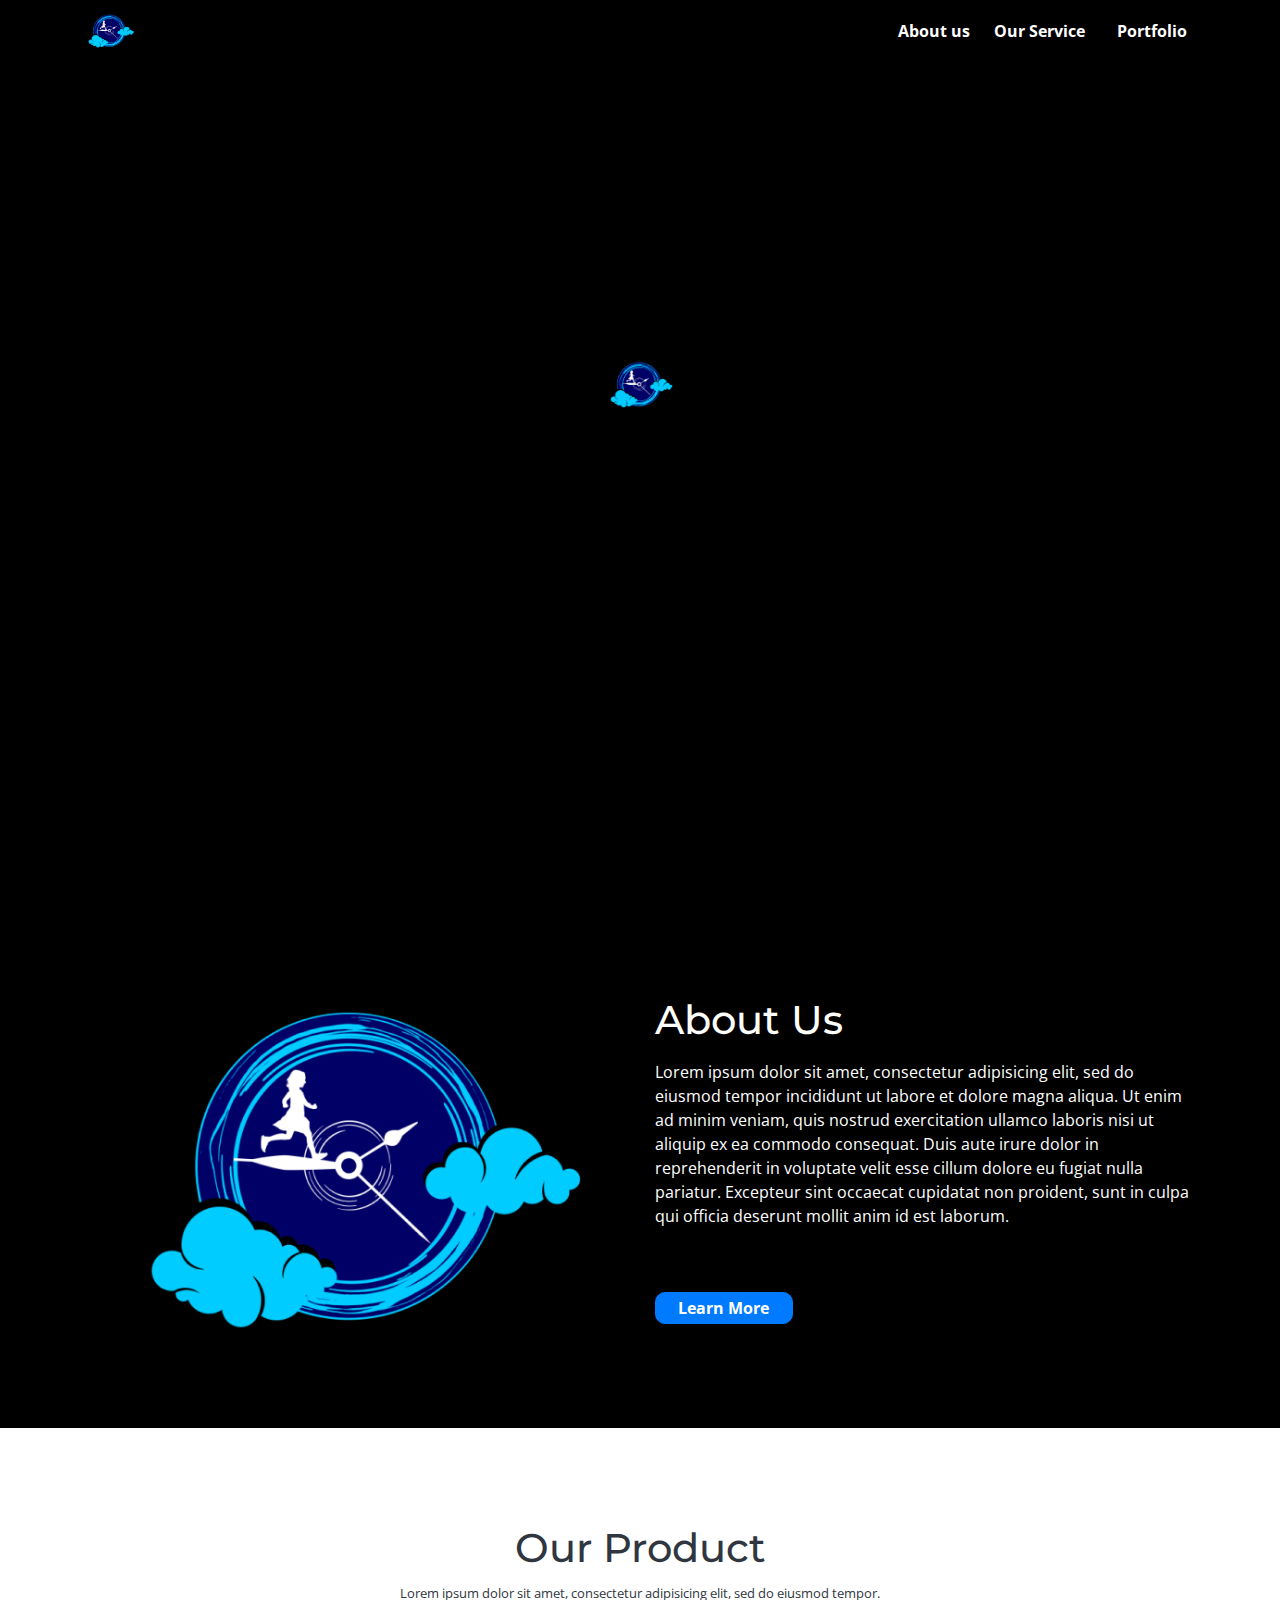
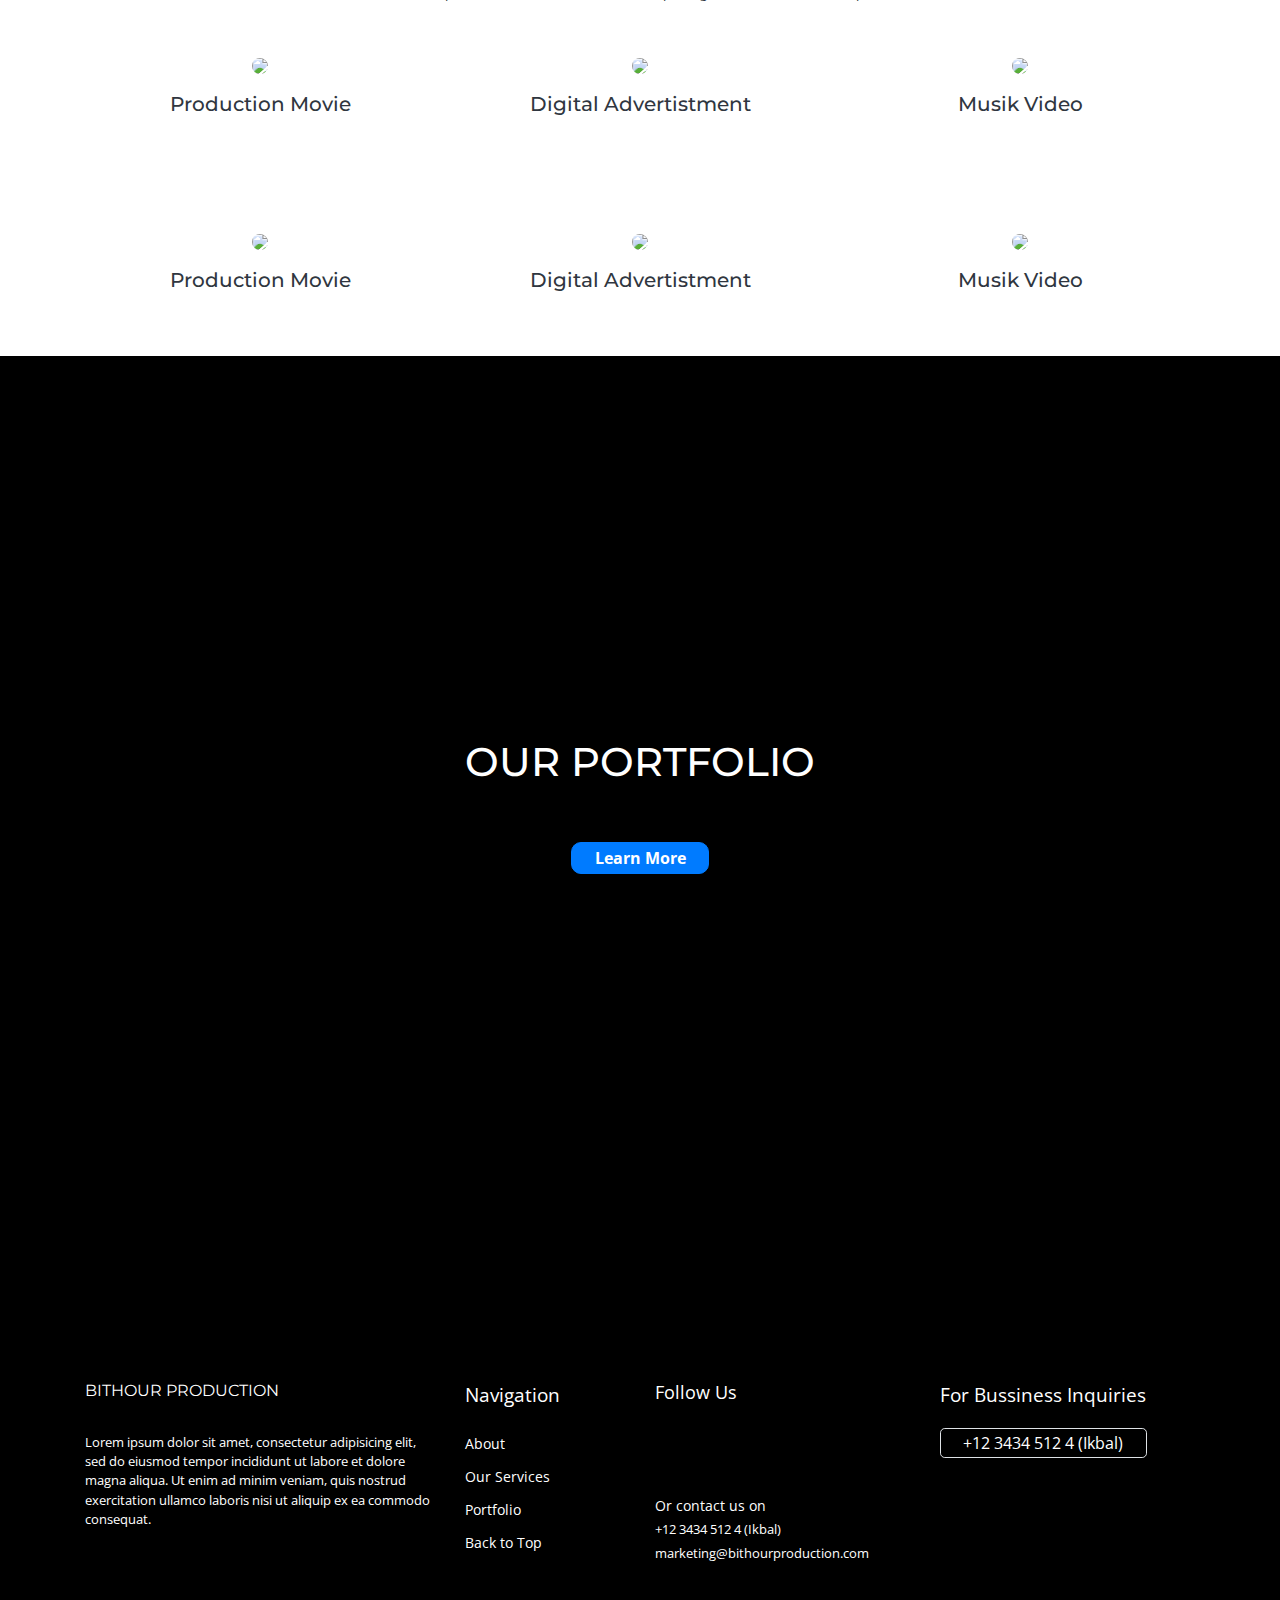
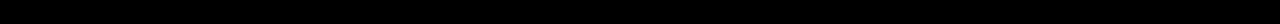
==== Company Profile/index.html @ ed5b0c79 "add Web Company" ====
<!DOCTYPE html>
<html>
  <head>
    <meta charset="utf-8" />
    <meta name="viewport" content="width=device-width, initial-scale=1" />
    <meta name="description" content="Bithour" />
    <meta name="author" content="Bithour" />
    <title>Bithour</title>
    <!-- BOOTSTRAP AND THEIR DEPENDENCIES -->
    <link
      rel="stylesheet"
      href="https://cdn.jsdelivr.net/npm/bootstrap@4.5.0/dist/css/bootstrap.min.css"
    />
    <script src="https://cdn.jsdelivr.net/npm/jquery@3.5.1/dist/jquery.min.js"></script>
    <script src="https://cdn.jsdelivr.net/npm/popper.js@1.16.0/dist/umd/popper.min.js"></script>
    <script src="https://cdn.jsdelivr.net/npm/bootstrap@4.5.0/dist/js/bootstrap.min.js"></script>

    <!-- ICON UTILITIES -->
    <script
      defer
      src="https://use.fontawesome.com/releases/v5.3.1/js/all.js"
    ></script>
    <script src="https://unpkg.com/ionicons@4.5.5/dist/ionicons.js"></script>

    <!-- ANOTHER UTITILITES -->
    <link
      href="https://fonts.googleapis.com/css2?family=Montserrat:wght@900&family=Open+Sans:ital,wght@0,400;0,700;1,300&display=swap"
      rel="stylesheet"
    />
    <script src="https://unpkg.com/imagesloaded@4/imagesloaded.pkgd.min.js"></script>
    <link
      rel="stylesheet"
      type="text/css"
      href="https://cdn.jsdelivr.net/npm/slick-carousel@1.8.1/slick/slick.css"
    />
    <script
      type="text/javascript"
      src="https://cdn.jsdelivr.net/npm/slick-carousel@1.8.1/slick/slick.min.js"
    ></script>

    <!-- CUSTOM UTILITIES -->
    <link rel="stylesheet" type="text/css" href="css/custom.css" />
  </head>
  <body>
    <div
      id="loader"
      class="bg-full-dark"
      style="
        height: 100vh;
        width: 100%;
        position: fixed;
        z-index: 999;
        overflow: hidden;
        padding-top: 40vh;
      "
    >
      <div class="mx-auto text-center animated bounce">
        <img src="img/logo-inverse.png" style="max-height: 48px;" />
      </div>
    </div>
    <div id="app" class="bg-full-dark">
      <section id="header">
        <header class="header-video">
          <div class="overlay"></div>
          <video
            playsinline="playsinline"
            autoplay="autoplay"
            muted="muted"
            loop="loop"
          >
            <source src="" type="video/mp4" />
            <source
              src="https://storage.googleapis.com/coverr-main/mp4/Mt_Baker.mp4"
              type="video/mp4"
            />
          </video>
          <div class="container h-100">
            <div class="d-flex h-100 text-center align-items-center">
              <div class="w-100 text-white">
                <h1 class="is-montserrat-font">INTRODUCING</h1>
                <p class="font-18 text-bold mb-0">BITHOUR PRODUCTION</p>
                <button
                  class="btn btn-primary rounded text-bold mt-5 custom-pad-btn"
                >
                  Learn More
                </button>
              </div>
            </div>
          </div>
        </header>

        <nav class="navbar navbar-expand-lg fixed-top bg-full-dark">
          <div class="container">
            <a class="navbar-brand" href="#">
              <img src="./img/logo-inverse.png" alt="" width="50" />
            </a>

            <button
              class="navbar-toggler text-white"
              type="button"
              data-toggle="collapse"
              data-target="#navbarSupportedContent"
              aria-controls="navbarSupportedContent"
              aria-expanded="false"
              aria-label="Toggle navigation"
            >
              <ion-icon class="text-white" name="menu"></ion-icon>
            </button>

            <div
              class="collapse navbar-collapse justify-content-between"
              id="navbarSupportedContent"
            >
              <ul class="nav navbar-nav ml-auto">
                <li class="nav-item">
                  <a class="nav-link text-bold text-white pl-sm-3" href="#">
                    About us
                  </a>
                </li>
                <li class="nav-item">
                  <a class="nav-link text-bold text-white pl-sm-3" href="#">
                    Our Service
                  </a>
                </li>
                <li class="nav-item">
                  <a class="nav-link text-bold text-white ml-sm-3" href="#">
                    Portfolio
                  </a>
                </li>
              </ul>
            </div>
          </div>
        </nav>
      </section>

      <section id="about" class="py-5 bg-full-dark">
        <div class="container">
          <div class="row py-5">
            <div class="col-12 col-lg-6 text-center px-5">
              <h1 class="is-montserrat-font d-sm-block d-lg-none">
                About Us
              </h1>
              <img src="./img/big-logo.png" class="img-fluid" />
            </div>
            <div class="col-12 col-lg-6">
              <h1 class="is-montserrat-font d-none d-lg-block">
                About Us
              </h1>
              <p class="mt-3">
                Lorem ipsum dolor sit amet, consectetur adipisicing elit, sed do
                eiusmod tempor incididunt ut labore et dolore magna aliqua. Ut
                enim ad minim veniam, quis nostrud exercitation ullamco laboris
                nisi ut aliquip ex ea commodo consequat. Duis aute irure dolor
                in reprehenderit in voluptate velit esse cillum dolore eu fugiat
                nulla pariatur. Excepteur sint occaecat cupidatat non proident,
                sunt in culpa qui officia deserunt mollit anim id est laborum.
              </p>
              <button
                class="btn btn-primary rounded text-bold mt-5 custom-pad-btn"
              >
                Learn More
              </button>
            </div>
          </div>
        </div>
      </section>

      <section id="our-product" class="pt-5 bg-white ++">
        <div class="container">
          <div class="row pt-5">
            <div class="col-12 text-center">
              <h1 class="is-montserrat-font text-dark">
                Our Product
              </h1>
              <small class="text-dark">
                Lorem ipsum dolor sit amet, consectetur adipisicing elit, sed do
                eiusmod tempor.
              </small>
            </div>
            <div class="col-6 col-sm-6 col-md-4 my-5 text-center">
              <img
                src="https://mdbootstrap.com/img/Photos/Horizontal/Nature/4-col/img%20(35).jpg"
                class="img-fluid rounded"
              />
              <h5 class="is-montserrat-font my-3 text-dark">
                Production Movie
              </h5>
            </div>

            <div class="col-6 col-sm-6 col-md-4 my-5 text-center">
              <img
                src="https://mdbootstrap.com/img/Photos/Horizontal/Nature/4-col/img%20(36).jpg"
                class="img-fluid rounded"
              />
              <h5 class="is-montserrat-font my-3 text-dark">
                Digital Advertistment
              </h5>
            </div>

            <div class="col-6 col-sm-6 col-md-4 my-5 text-center">
              <img
                src="https://mdbootstrap.com/img/Photos/Horizontal/Nature/4-col/img%20(37).jpg"
                class="img-fluid rounded"
              />
              <h5 class="is-montserrat-font my-3 text-dark">Musik Video</h5>
            </div>

            <div class="col-6 col-sm-6 col-md-4 my-5 text-center">
              <img
                src="https://mdbootstrap.com/img/Photos/Horizontal/Nature/4-col/img%20(38).jpg"
                class="img-fluid rounded"
              />
              <h5 class="is-montserrat-font my-3 text-dark">
                Production Movie
              </h5>
            </div>

            <div class="col-6 col-sm-6 col-md-4 my-5 text-center">
              <img
                src="https://mdbootstrap.com/img/Photos/Horizontal/Nature/4-col/img%20(39).jpg"
                class="img-fluid rounded"
              />
              <h5 class="is-montserrat-font my-3 text-dark">
                Digital Advertistment
              </h5>
            </div>

            <div class="col-6 col-sm-6 col-md-4 my-5 text-center">
              <img
                src="https://mdbootstrap.com/img/Photos/Horizontal/Nature/4-col/img%20(40).jpg"
                class="img-fluid rounded"
              />
              <h5 class="is-montserrat-font my-3 text-dark">Musik Video</h5>
            </div>
          </div>
        </div>
      </section>

      <section id="our-portfolio" class="bg-dark">
        <header class="header-video">
          <div class="overlay"></div>
          <video
            playsinline="playsinline"
            autoplay="autoplay"
            muted="muted"
            loop="loop"
          >
            <source src="" type="video/mp4" />
            <!-- <source src="https://storage.googleapis.com/coverr-main/mp4/Mt_Baker.mp4" type="video/mp4" /> -->
          </video>
          <div class="container h-100">
            <div class="d-flex h-100 text-center align-items-center">
              <div class="w-100 text-white">
                <h1 class="is-montserrat-font">OUR PORTFOLIO</h1>
                <button
                  class="btn btn-primary rounded text-bold mt-5 custom-pad-btn"
                >
                  Learn More
                </button>
              </div>
            </div>
          </div>
        </header>
      </section>

      <section id="our-product" class="pt-5 bg-full-dark">
        <div class="container">
          <div class="row p-t-60 p-b-30">
            <div class="col-md-4 m-t-15" style="">
              <div class="d-block d-xl-none d-md-none m-t-30"></div>
              <p class="is-montserrat-font">BITHOUR PRODUCTION</p>
              <p class="font-08 m-t-30">
                Lorem ipsum dolor sit amet, consectetur adipisicing elit, sed do
                eiusmod tempor incididunt ut labore et dolore magna aliqua. Ut
                enim ad minim veniam, quis nostrud exercitation ullamco laboris
                nisi ut aliquip ex ea commodo consequat.
              </p>
            </div>

            <div class="col-md-2 m-t-15" style="line-height: 2em;">
              <p class="is-aller-semibold font-12">Navigation</p>
              <a href="#" class="m-b-15 font-09 text-white">About </a><br />
              <a href="#" class="m-b-15 font-09 text-white">Our Services </a
              ><br />
              <a href="#" class="m-b-15 font-09 text-white">Portfolio</a><br />
              <a href="#top" class="m-b-15 font-09 text-white">Back to Top</a
              ><br />
            </div>

            <div class="col-md-3 m-t-15 text-white">
              <p class="font-11">Follow Us</p>
              <a class="text-white font-18" target="_blank" href="#"
                ><ion-icon name="logo-instagram"></ion-icon
              ></a>
              <a class="text-white font-18" target="_blank" href="#"
                ><ion-icon class="ml-2" name="logo-facebook"></ion-icon
              ></a>
              <a class="text-white font-18" target="_blank" href="#"
                ><ion-icon class="ml-2" name="logo-twitter"></ion-icon
              ></a>
              <a class="text-white font-18" target="_blank" href="#"
                ><ion-icon class="ml-2" name="logo-youtube"></ion-icon
              ></a>
              <p class="font-09 m-t-30 m-b--0">Or contact us on</p>
              <a target="_blank" href="tel:+123" class="text-white font-08"
                >+12 3434 512 4 (Ikbal)</a
              ><br />
              <a target="_blank" href="tel:+123" class="text-white font-08"
                >marketing@bithourproduction.com</a
              >
            </div>

            <div class="col-md-3 m-t-15" style="line-height: 2em;">
              <p class="is-aller-semibold font-12">For Bussiness Inquiries</p>
              <a
                class="border text-white btn-xs custom-pad-btn is-rounded"
                href="tel:+123"
                >+12 3434 512 4 (Ikbal)</a
              >
            </div>
          </div>
        </div>
      </section>
    </div>
    <script type="text/javascript">
      $(document).ready(function () {
        $("#app")
          .imagesLoaded()
          .always(function (instance) {})
          .done(function (instance) {
            $("#loader").remove();
          })
          .fail(function () {
            $("#loader").remove();
          })
          .progress(function (instance, image) {
            var result = image.isLoaded ? "loaded" : "broken";
            console.log("image is " + result + " for " + image.img.src);
          });
      });
    </script>
  </body>
</html>
---- Company Profile/css/custom.css ----
body {
  overflow-x: hidden !important;
}

*,
html {
  font-family: "Open Sans", sans-serif;
  color: white;
  scroll-behavior: smooth;
}

.rounded {
  border-radius: 10px !important;
}
.bg-full-dark {
  background: rgb(0, 0, 0);
}

.is-montserrat-font {
  font-family: "Montserrat", sans-serif;
}

.btn-group-xs > .btn,
.btn-xs {
  padding: 0.35rem 0.5rem;
  font-size: 0.975rem;
  line-height: 0.6;
  border-radius: 0.3rem;
}

.custom-pad-btn {
  padding: 0.175rem 1.4rem !important;
}

.is-colored {
  color: #00aeef !important;
}

.is-grey {
  color: #8395a7 !important;
}

.is-bordered-color {
  border-color: #00aeef !important;
}

.is-bordered-grey {
  border-color: #c8c6c6 !important;
}

.is-bordered-radius {
  border-radius: 0.5rem !important;
}

.is-bordered-top {
  border-top: 1px solid;
}

.is-bordered {
  border: 1px solid;
}

.is-bordered-bottom {
  border-bottom: 2px solid;
}

.removal-shadow {
  box-shadow: none !important;
}

.removal-overflow {
  overflow: hidden !important;
}

.is-shadowed {
  -webkit-box-shadow: 0px 3px 5px 1px rgba(146, 146, 146, 0.35);
  box-shadow: 0px 3px 5px 1px rgba(146, 146, 146, 0.35);
}

.is-shadowed-blur {
  -webkit-box-shadow: -1px 4px 18px 6px rgba(146, 146, 146, 0.09);
  box-shadow: -1px 4px 18px 6px rgba(146, 146, 146, 0.09);
}

.is-transparent {
  background: transparent !important;
}

@media only screen and (min-width: 768px) {
  .banner-section-container {
    margin-left: 100px;
  }
}

.tests {
  background: red;
  height: 10px;
}

:root {
  --m-0: 0px !important;
  --m-5: 5px !important;
  --m-10: 10px !important;
  --m-15: 15px !important;
  --m-20: 20px !important;
  --m-25: 25px !important;
  --m-30: 30px !important;

  --m--0: -0px !important;
  --m--5: -5px !important;
  --m--10: -10px !important;
  --m--15: -15px !important;
  --m--20: -20px !important;
  --m--25: -25px !important;
  --m--30: -30px !important;
}

.is-outlined-text {
  outline: 2px solid #fff;
}

.is-outlined-white {
  outline-color: #fff;
}

.is-outlined-folor {
  outline-color: #fff;
}

.caption {
  font-family: "aller-medium";
  line-height: 130%;
}

.caption > small {
  line-height: 10%;
}

.is-forced-center {
  margin: auto !important;
}

:root {
  --m-0: 0px !important;
  --m-5: 5px !important;
  --m-10: 10px !important;
  --m-15: 15px !important;
  --m-20: 20px !important;
  --m-25: 25px !important;
  --m-30: 30px !important;

  --m--0: -0px !important;
  --m--5: -5px !important;
  --m--10: -10px !important;
  --m--15: -15px !important;
  --m--20: -20px !important;
  --m--25: -25px !important;
  --m--30: -30px !important;
}

.no-pad {
  padding: var(--m--0);
}

.no-margin {
  margin: var(--m--0);
}

.font-04 {
  font-size: 0.4em;
}
.font-05 {
  font-size: 0.5em;
}
.font-06 {
  font-size: 0.6em;
}
.font-07 {
  font-size: 0.7em;
}
.font-08 {
  font-size: 0.8em;
}
.font-09 {
  font-size: 0.9em;
}
.font-10 {
  font-size: 1em;
}
.font-11 {
  font-size: 1.1em;
}
.font-12 {
  font-size: 1.2em;
}
.font-13 {
  font-size: 1.3em;
}
.font-14 {
  font-size: 1.4em;
}
.font-15 {
  font-size: 1.5em;
}
.font-16 {
  font-size: 1.6em;
}
.font-17 {
  font-size: 1.7em;
}
.font-18 {
  font-size: 1.8em;
}
.font-19 {
  font-size: 1.9em;
}
.font-20 {
  font-size: 2em;
}

.text-normal {
  font-weight: 400;
}
.text-bold {
  font-weight: bold;
}
.text-white {
  color: white;
}
.text-colored {
  color: #0a3b5b !important;
}

.text-dark {
  color: #2f3640 !important;
}

.text-black {
  color: #000000 !important;
}

/*MARGIN TOP*/

.m-t--60 {
  margin-top: -60px !important;
}

.m-t-60 {
  margin-top: 60px !important;
}

.m-t--0 {
  margin-top: var(--m--0);
}

.m-t--5 {
  margin-top: var(--m--5);
}

.m-t--10 {
  margin-top: var(--m--10);
}

.m-t--15 {
  margin-top: var(--m--15);
}

.m-t--20 {
  margin-top: var(--m--20);
}

.m-t--25 {
  margin-top: var(--m--25);
}

.m-t--30 {
  margin-top: var(--m--30);
}

.m-t-0 {
  margin-top: var(--m-0);
}

.m-t-5 {
  margin-top: var(--m-5);
}

.m-t-10 {
  margin-top: var(--m-10);
}

.m-t-15 {
  margin-top: var(--m-15);
}

.m-t-20 {
  margin-top: var(--m-20);
}

.m-t-25 {
  margin-top: var(--m-25);
}

.m-t-30 {
  margin-top: var(--m-30);
}

/*MARGIN BOTTOM*/

.m-b--60 {
  margin-bottom: -60px !important;
}

.m-b-60 {
  margin-bottom: 60px !important;
}

.m-b--0 {
  margin-bottom: var(--m--0);
}

.m-b--5 {
  margin-bottom: var(--m--5);
}

.m-b--10 {
  margin-bottom: var(--m--10);
}

.m-b--15 {
  margin-bottom: var(--m--15);
}

.m-b--20 {
  margin-bottom: var(--m--20);
}

.m-b--25 {
  margin-bottom: var(--m--25);
}

.m-b--30 {
  margin-bottom: var(--m--30);
}

.m-b-0 {
  margin-bottom: var(--m-0);
}

.m-b-5 {
  margin-bottom: var(--m-5);
}

.m-b-10 {
  margin-bottom: var(--m-10);
}

.m-b-15 {
  margin-bottom: var(--m-15);
}

.m-b-20 {
  margin-bottom: var(--m-20);
}

.m-b-25 {
  margin-bottom: var(--m-25);
}

.m-b-30 {
  margin-bottom: var(--m-30);
}

/*PADDING*/

.pad--0 {
  padding: var(--m--0);
}

.pad--5 {
  padding: var(--m--5);
}

.pad--10 {
  padding: var(--m--10);
}

.pad--15 {
  padding: var(--m--15);
}

.pad--20 {
  padding: var(--m--20);
}

.pad--25 {
  padding: var(--m--25);
}

.pad--30 {
  padding: var(--m--30);
}

.pad-0 {
  padding: var(--m-0);
}

.pad-5 {
  padding: var(--m-5);
}

.pad-10 {
  padding: var(--m-10);
}

.pad-15 {
  padding: var(--m-15);
}

.pad-20 {
  padding: var(--m-20);
}

.pad-25 {
  padding: var(--m-25);
}

.pad-30 {
  padding: var(--m-30);
}

.p-t--60 {
  padding-top: -60px !important;
}

.p-t-60 {
  padding-top: 60px !important;
}

.p-t--0 {
  padding-top: var(--m--0);
}

.p-t--5 {
  padding-top: var(--m--5);
}

.p-t--10 {
  padding-top: var(--m--10);
}

.p-t--15 {
  padding-top: var(--m--15);
}

.p-t--20 {
  padding-top: var(--m--20);
}

.p-t--25 {
  padding-top: var(--m--25);
}

.p-t--30 {
  padding-top: var(--m--30);
}

.p-t-0 {
  padding-top: var(--m-0);
}

.p-t-5 {
  padding-top: var(--m-5);
}

.p-t-10 {
  padding-top: var(--m-10);
}

.p-t-15 {
  padding-top: var(--m-15);
}

.p-t-20 {
  padding-top: var(--m-20);
}

.p-t-25 {
  padding-top: var(--m-25);
}

.p-t-30 {
  padding-top: var(--m-30);
}

/*padding BOTTOM*/

.p-b--60 {
  padding-bottom: -60px !important;
}

.p-t-60 {
  padding-bottom: 60px !important;
}

.p-b--0 {
  padding-bottom: var(--m--0);
}

.p-b--5 {
  padding-bottom: var(--m--5);
}

.p-b--10 {
  padding-bottom: var(--m--10);
}

.p-b--15 {
  padding-bottom: var(--m--15);
}

.p-b--20 {
  padding-bottom: var(--m--20);
}

.p-b--25 {
  padding-bottom: var(--m--25);
}

.p-b--30 {
  padding-bottom: var(--m--30);
}

.p-b-0 {
  padding-bottom: var(--m-0);
}

.p-b-5 {
  padding-bottom: var(--m-5);
}

.p-b-10 {
  padding-bottom: var(--m-10);
}

.p-b-15 {
  padding-bottom: var(--m-15);
}

.p-b-20 {
  padding-bottom: var(--m-20);
}

.p-b-25 {
  padding-bottom: var(--m-25);
}

.p-b-30 {
  padding-bottom: var(--m-30);
}

.pad-content-30 {
  padding: 0px var(--m-30);
}

.vertical-dots {
  right: 10px;
  list-style: none;
  display: block;
  position: absolute;
  top: 40%;
  margin-top: -10px;
  text-align: right;
}
.vertical-dots li {
  position: relative;
  width: 20px;
  height: 20px;
  cursor: pointer;
}
.vertical-dots li button {
  font-size: 0;
  line-height: 0;
  display: block;
  width: 20px;
  height: 20px;
  padding: 5px;
  margin-top: 10px;
  cursor: pointer;
  color: transparent;
  border: 0;
  outline: none;
  background: transparent;
}
.vertical-dots li button:hover,
.vertical-dots li button:focus {
  outline: none;
}
.vertical-dots li button:hover:before,
.vertical-dots li button:focus:before {
  opacity: 1;
}
.vertical-dots li button:before {
  font-family: "slick";
  font-size: 10px;
  line-height: 20px;

  position: absolute;
  top: 0;
  left: 0;

  width: 20px;
  height: 20px;

  content: "•";
  text-align: center;
  margin-bottom: 4px;

  opacity: 0.25;
  color: white;

  -webkit-font-smoothing: antialiased;
  -moz-osx-font-smoothing: grayscale;

  border: 1px solid #fff;
  color: #fff;
  border-radius: 10px;
}
.vertical-dots li.slick-active button:before {
  opacity: 0.75;
  color: white;
}

.animated {
  -webkit-animation-duration: 0.5s;
  animation-duration: 0.5s;
  -webkit-animation-fill-mode: both;
  animation-fill-mode: both;
  -webkit-animation-timing-function: linear;
  animation-timing-function: linear;
  animation-iteration-count: infinite;
  -webkit-animation-iteration-count: infinite;
}
@-webkit-keyframes bounce {
  0%,
  100% {
    -webkit-transform: translateY(0);
  }
  50% {
    -webkit-transform: translateY(-5px);
  }
}
@keyframes bounce {
  0%,
  100% {
    transform: translateY(0);
  }
  50% {
    transform: translateY(-5px);
  }
}
.bounce {
  -webkit-animation-name: bounce;
  animation-name: bounce;
}

.header-video {
  position: relative;
  background-color: black;
  height: 100vh;
  min-height: 25rem;
  width: 100%;
  overflow: hidden;
}

.header-video video {
  position: absolute;
  top: 50%;
  left: 50%;
  min-width: 100%;
  min-height: 80%;
  width: auto;
  height: auto;
  z-index: 0;
  -ms-transform: translateX(-50%) translateY(-50%);
  -moz-transform: translateX(-50%) translateY(-50%);
  -webkit-transform: translateX(-50%) translateY(-50%);
  transform: translateX(-50%) translateY(-50%);
}

.header-video .container {
  position: relative;
  z-index: 2;
}

.header-video .overlay {
  position: absolute;
  top: 0;
  left: 0;
  height: 100%;
  width: 100%;
  background-color: black;
  opacity: 0.5;
  z-index: 1;
}

@media (pointer: coarse) and (hover: none) {
  .header-video {
    background: url("https://source.unsplash.com/XT5OInaElMw/1600x900") black
      no-repeat center center scroll;
  }
  .header-video video {
    display: none;
  }
}
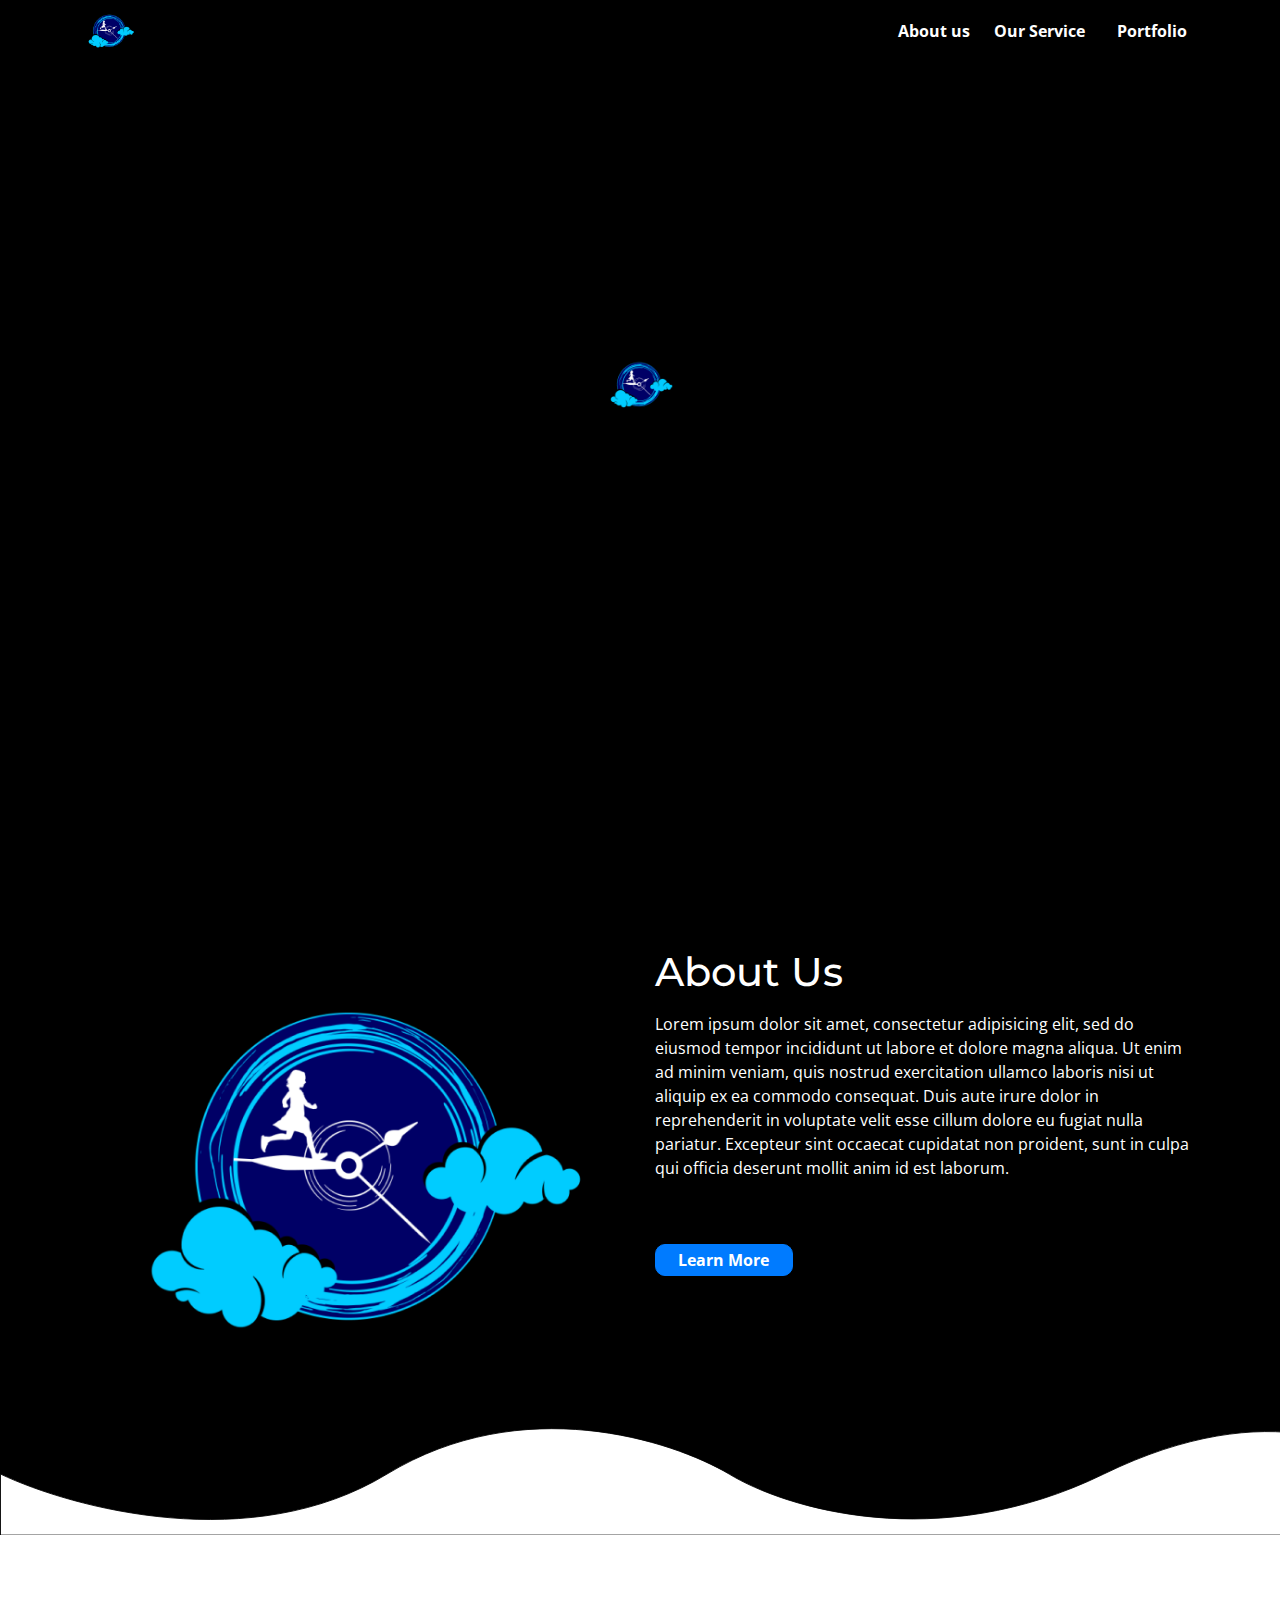
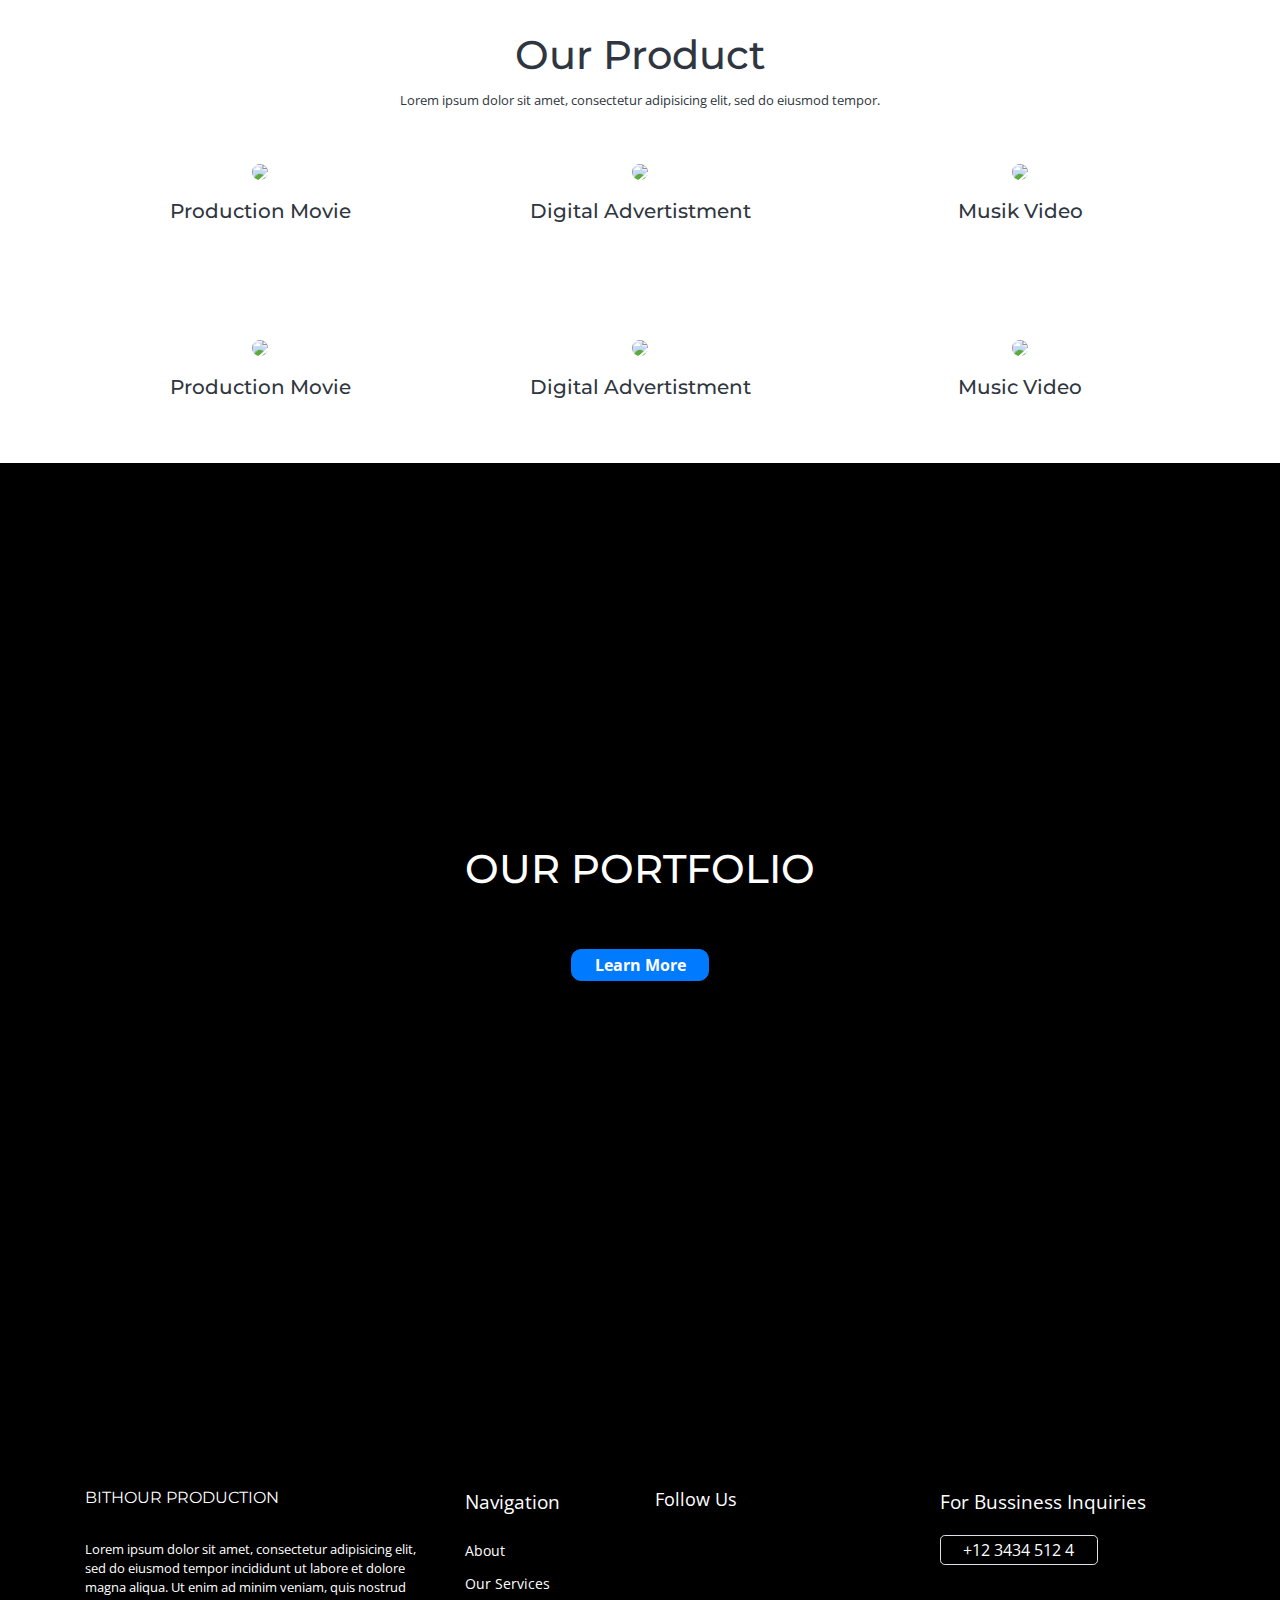
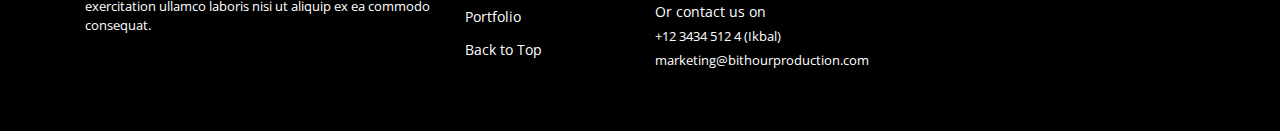
==== commit 5e8230e3: "Change design web" ====
--- a/Company Profile/index.html
+++ b/Company Profile/index.html
@@ -37,6 +37,8 @@
       type="text/javascript"
       src="https://cdn.jsdelivr.net/npm/slick-carousel@1.8.1/slick/slick.min.js"
     ></script>
+
+    <link rel="stylesheet" href="https://unpkg.com/aos@next/dist/aos.css" />
 
     <!-- CUSTOM UTILITIES -->
     <link rel="stylesheet" type="text/css" href="css/custom.css" />
@@ -133,10 +135,10 @@
         </nav>
       </section>
 
-      <section id="about" class="py-5 bg-full-dark">
+      <section id="about" class="bg-full-dark">
         <div class="container">
           <div class="row py-5">
-            <div class="col-12 col-lg-6 text-center px-5">
+            <div class="col-12 col-lg-6 text-center px-5 my-5">
               <h1 class="is-montserrat-font d-sm-block d-lg-none">
                 About Us
               </h1>
@@ -163,6 +165,21 @@
             </div>
           </div>
         </div>
+
+        <svg
+          class="pic-1"
+          width="1500"
+          height="125"
+          viewBox="0 0 1500 125"
+          fill="none"
+          xmlns="http://www.w3.org/2000/svg"
+        >
+          <path
+            d="M453.5 54C295.1 150.4 85.5 94.1667 0.5 54V125.5H1649.5V65C1612 21.6667 1488.3 -41.2 1293.5 54C1098.7 149.2 919.667 93.6667 854.5 54C786.833 13.8333 611.9 -42.4 453.5 54Z"
+            fill="white"
+            stroke="black"
+          />
+        </svg>
       </section>
 
       <section id="our-product" class="pt-5 bg-white ++">
@@ -230,10 +247,25 @@
                 src="https://mdbootstrap.com/img/Photos/Horizontal/Nature/4-col/img%20(40).jpg"
                 class="img-fluid rounded"
               />
-              <h5 class="is-montserrat-font my-3 text-dark">Musik Video</h5>
+              <h5 class="is-montserrat-font my-3 text-dark">Music Video</h5>
             </div>
           </div>
         </div>
+
+        <!-- <svg
+          class="pic-1"
+          width="1500"
+          height="125"
+          viewBox="0 0 1500 125"
+          fill="none"
+          xmlns="http://www.w3.org/2000/svg"
+        >
+          <path
+            d="M1196.5 54C1354.9 150.4 1564.5 94.1667 1649.5 54V125.5H0.5V65C38 21.6667 161.7 -41.2 356.5 54C551.3 149.2 730.333 93.6667 795.5 54C863.167 13.8333 1038.1 -42.4 1196.5 54Z"
+            fill="black"
+            stroke="black"
+          />
+        </svg> -->
       </section>
 
       <section id="our-portfolio" class="bg-dark">
@@ -315,7 +347,7 @@
               <a
                 class="border text-white btn-xs custom-pad-btn is-rounded"
                 href="tel:+123"
-                >+12 3434 512 4 (Ikbal)</a
+                >+12 3434 512 4</a
               >
             </div>
           </div>
--- a/Company Profile/css/custom.css
+++ b/Company Profile/css/custom.css
@@ -713,3 +713,12 @@
     display: none;
   }
 }
+
+.pic-1 {
+  width: 100%;
+  height: 100%;
+}
+
+.about {
+  color: black;
+}
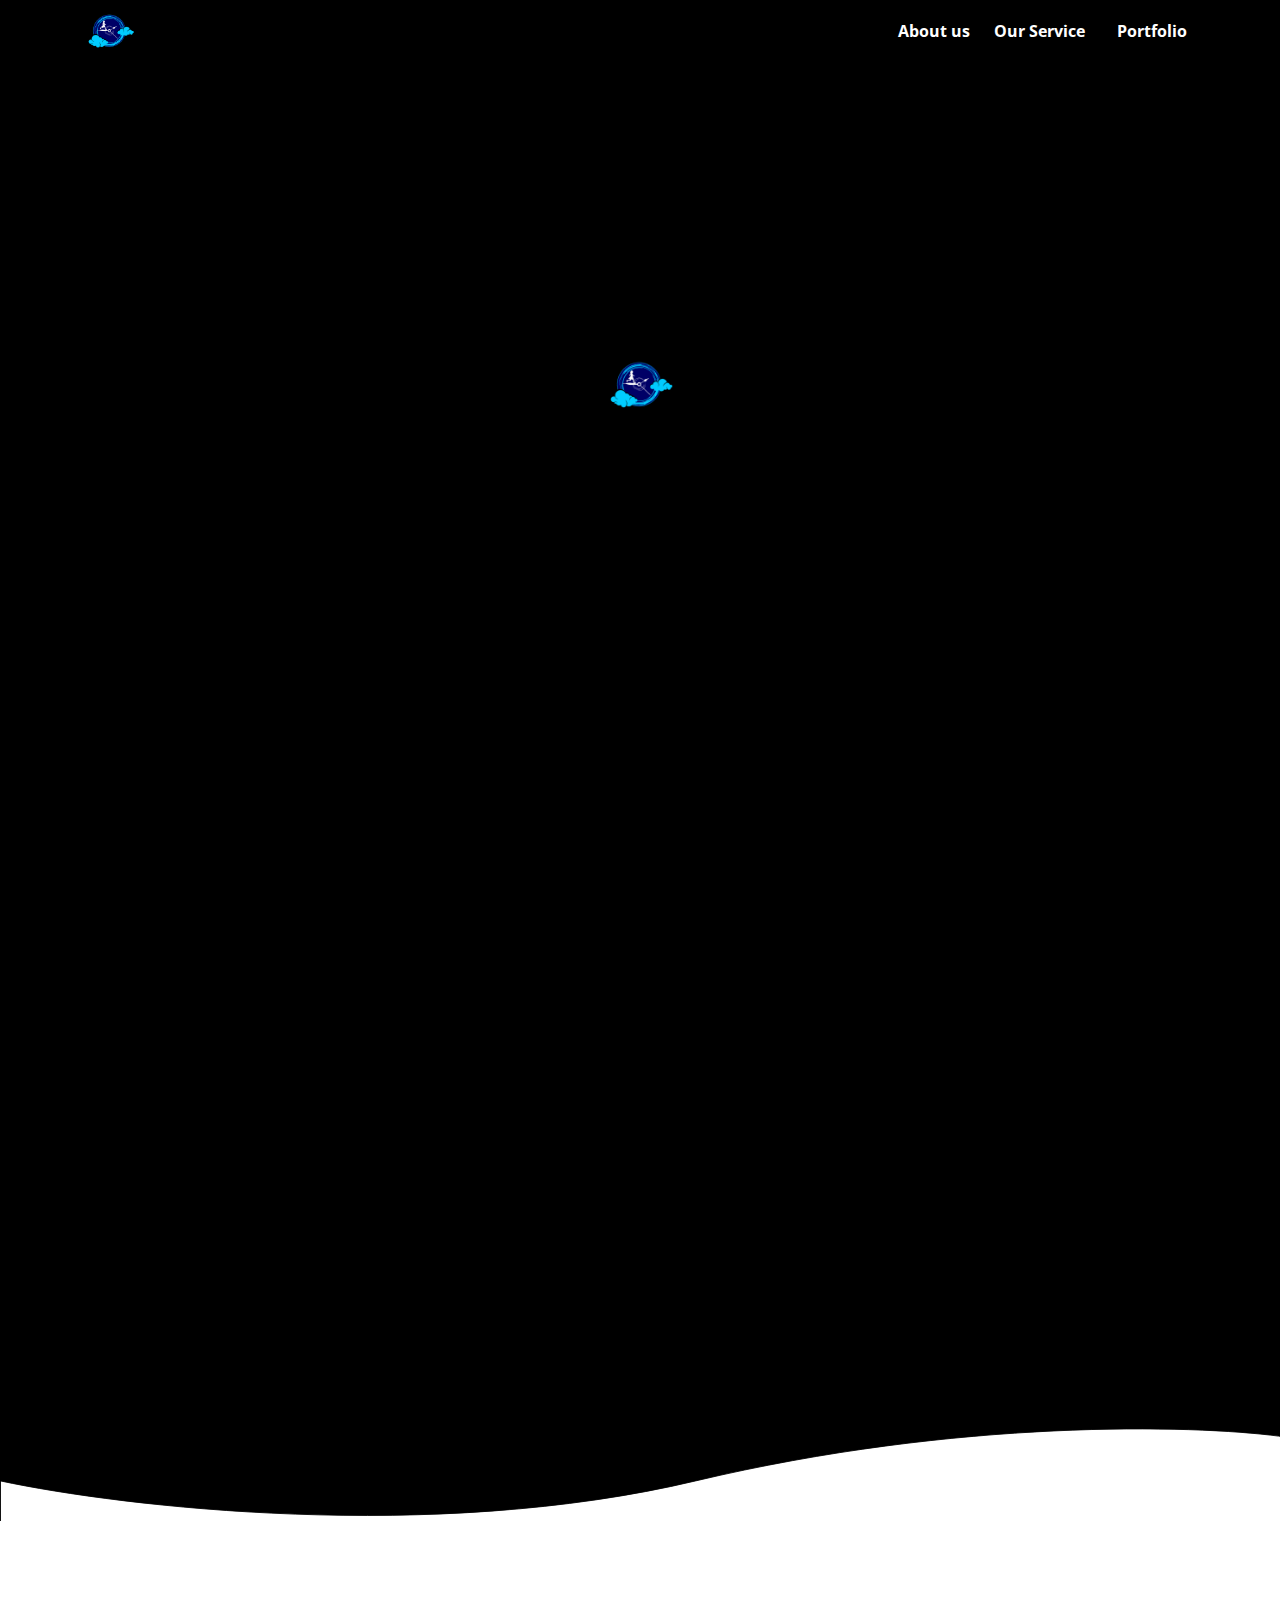
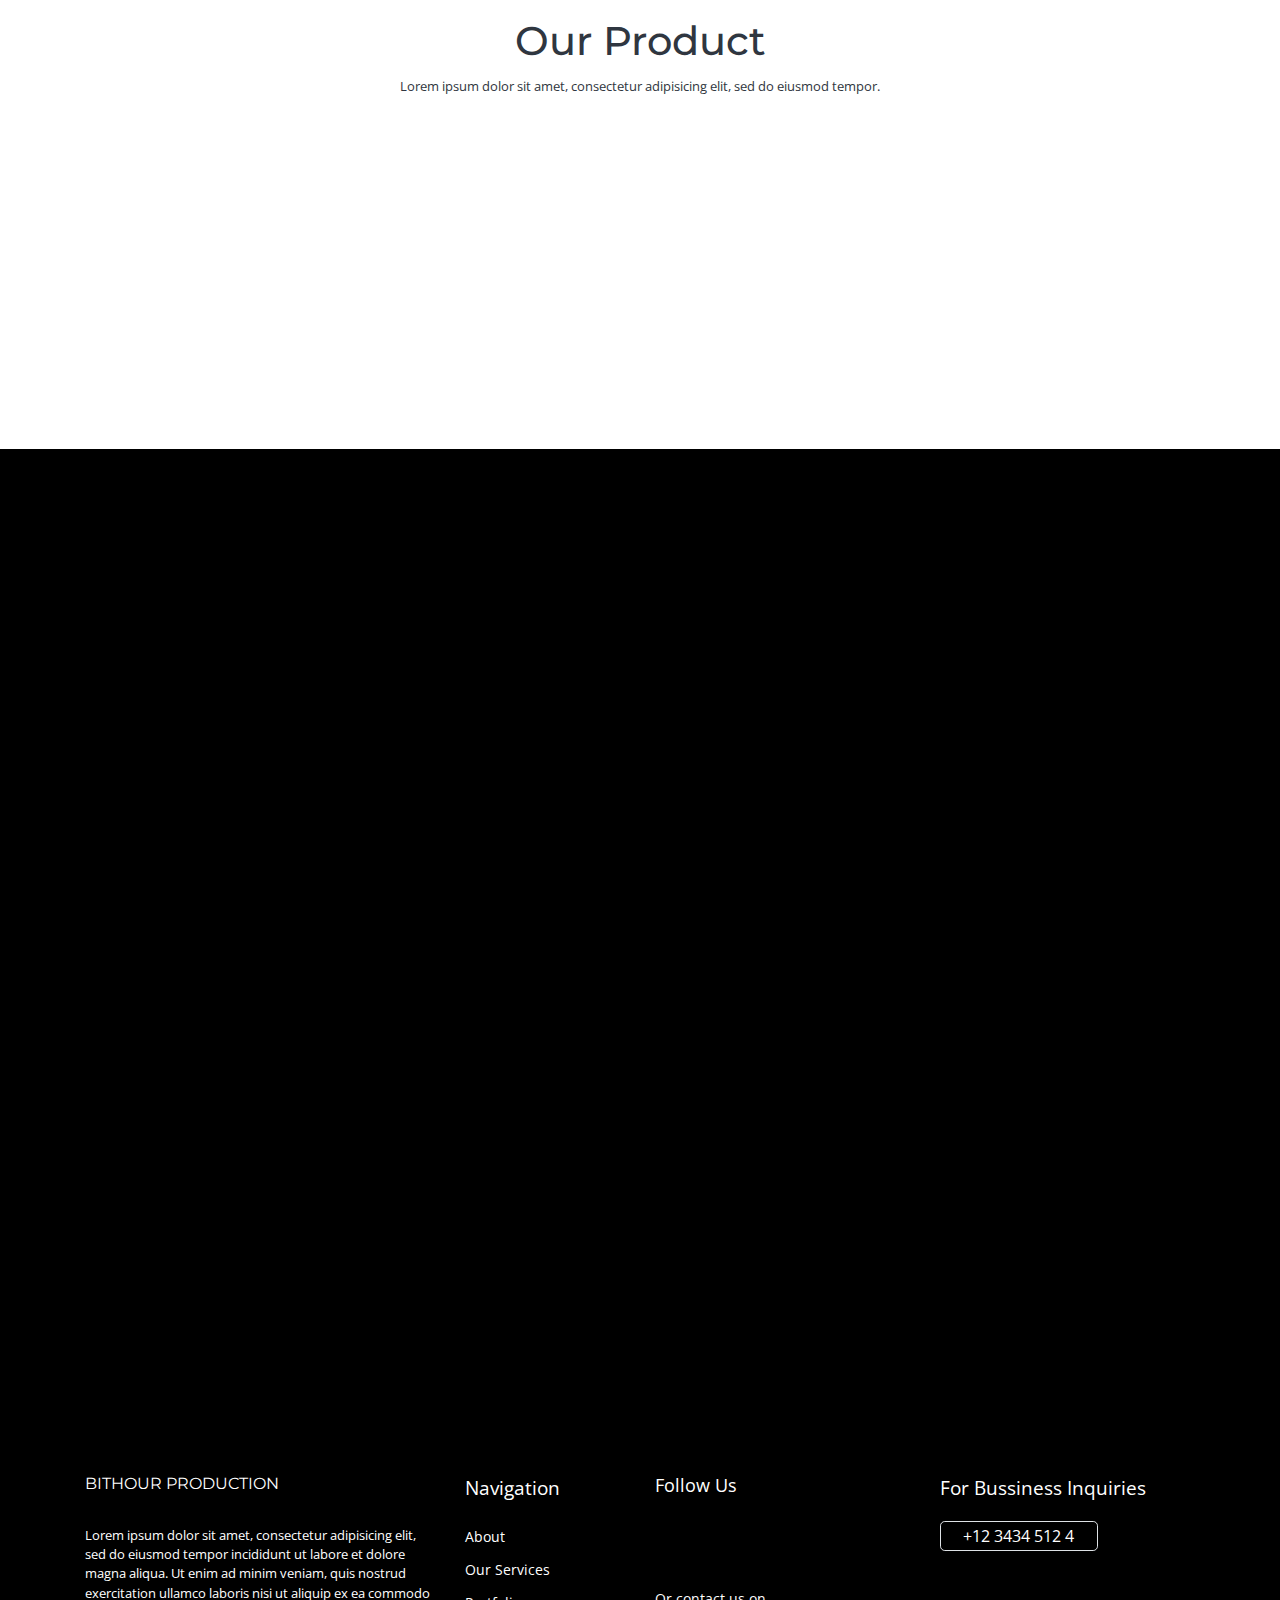
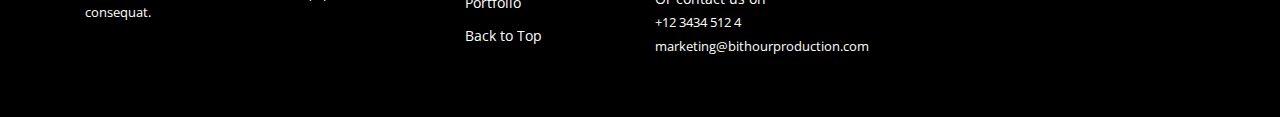
==== commit 09050992: "finish design #1" ====
--- a/Company Profile/index.html
+++ b/Company Profile/index.html
@@ -77,15 +77,25 @@
             />
           </video>
           <div class="container h-100">
-            <div class="d-flex h-100 text-center align-items-center">
+            <div
+              class="d-flex h-100 text-center align-items-center"
+              data-aos="zoom"
+              data-aos-duration="3000"
+            >
               <div class="w-100 text-white">
-                <h1 class="is-montserrat-font">INTRODUCING</h1>
-                <p class="font-18 text-bold mb-0">BITHOUR PRODUCTION</p>
-                <button
-                  class="btn btn-primary rounded text-bold mt-5 custom-pad-btn"
-                >
-                  Learn More
-                </button>
+                <h1 class="is-montserrat-font">
+                  INTRODUCING
+                </h1>
+                <p class="font-18 text-bold mb-0">
+                  BITHOUR PRODUCTION
+                </p>
+                <div>
+                  <button
+                    class="btn btn-primary rounded text-bold mt-5 custom-pad-btn"
+                  >
+                    Learn More
+                  </button>
+                </div>
               </div>
             </div>
           </div>
@@ -136,7 +146,7 @@
       </section>
 
       <section id="about" class="bg-full-dark">
-        <div class="container">
+        <div class="container" data-aos="fade-right">
           <div class="row py-5">
             <div class="col-12 col-lg-6 text-center px-5 my-5">
               <h1 class="is-montserrat-font d-sm-block d-lg-none">
@@ -168,14 +178,14 @@
 
         <svg
           class="pic-1"
-          width="1500"
-          height="125"
-          viewBox="0 0 1500 125"
+          width="1499"
+          height="109"
+          viewBox="0 0 1499 109"
           fill="none"
           xmlns="http://www.w3.org/2000/svg"
         >
           <path
-            d="M453.5 54C295.1 150.4 85.5 94.1667 0.5 54V125.5H1649.5V65C1612 21.6667 1488.3 -41.2 1293.5 54C1098.7 149.2 919.667 93.6667 854.5 54C786.833 13.8333 611.9 -42.4 453.5 54Z"
+            d="M814.5 62C506.5 135.2 143.5 92.5 0.5 62V121H1602V27.5L1497.5 9.49998C1398.17 -3.50002 1122.5 -11.2 814.5 62Z"
             fill="white"
             stroke="black"
           />
@@ -194,7 +204,11 @@
                 eiusmod tempor.
               </small>
             </div>
-            <div class="col-6 col-sm-6 col-md-4 my-5 text-center">
+            <div
+              class="col-6 col-sm-6 col-md-4 my-5 text-center"
+              data-aos="fade-in"
+              data-aos-delay="50"
+            >
               <img
                 src="https://mdbootstrap.com/img/Photos/Horizontal/Nature/4-col/img%20(35).jpg"
                 class="img-fluid rounded"
@@ -204,7 +218,11 @@
               </h5>
             </div>
 
-            <div class="col-6 col-sm-6 col-md-4 my-5 text-center">
+            <div
+              class="col-6 col-sm-6 col-md-4 my-5 text-center"
+              data-aos="fade-in"
+              data-aos-delay="250"
+            >
               <img
                 src="https://mdbootstrap.com/img/Photos/Horizontal/Nature/4-col/img%20(36).jpg"
                 class="img-fluid rounded"
@@ -214,7 +232,11 @@
               </h5>
             </div>
 
-            <div class="col-6 col-sm-6 col-md-4 my-5 text-center">
+            <div
+              class="col-6 col-sm-6 col-md-4 my-5 text-center"
+              data-aos="fade-in"
+              data-aos-delay="500"
+            >
               <img
                 src="https://mdbootstrap.com/img/Photos/Horizontal/Nature/4-col/img%20(37).jpg"
                 class="img-fluid rounded"
@@ -222,7 +244,10 @@
               <h5 class="is-montserrat-font my-3 text-dark">Musik Video</h5>
             </div>
 
-            <div class="col-6 col-sm-6 col-md-4 my-5 text-center">
+            <div
+              class="col-6 col-sm-6 col-md-4 my-5 text-center"
+              data-aos="fade-in"
+            >
               <img
                 src="https://mdbootstrap.com/img/Photos/Horizontal/Nature/4-col/img%20(38).jpg"
                 class="img-fluid rounded"
@@ -232,7 +257,11 @@
               </h5>
             </div>
 
-            <div class="col-6 col-sm-6 col-md-4 my-5 text-center">
+            <div
+              class="col-6 col-sm-6 col-md-4 my-5 text-center"
+              data-aos="fade-in"
+              data-aos-delay="250"
+            >
               <img
                 src="https://mdbootstrap.com/img/Photos/Horizontal/Nature/4-col/img%20(39).jpg"
                 class="img-fluid rounded"
@@ -242,7 +271,11 @@
               </h5>
             </div>
 
-            <div class="col-6 col-sm-6 col-md-4 my-5 text-center">
+            <div
+              class="col-6 col-sm-6 col-md-4 my-5 text-center"
+              data-aos="fade-in"
+              data-aos-delay="500"
+            >
               <img
                 src="https://mdbootstrap.com/img/Photos/Horizontal/Nature/4-col/img%20(40).jpg"
                 class="img-fluid rounded"
@@ -278,9 +311,12 @@
             loop="loop"
           >
             <source src="" type="video/mp4" />
-            <!-- <source src="https://storage.googleapis.com/coverr-main/mp4/Mt_Baker.mp4" type="video/mp4" /> -->
+            <source
+              src="https://storage.googleapis.com/coverr-main/masters/1-0.mp4"
+              type="video/mp4"
+            />
           </video>
-          <div class="container h-100">
+          <div class="container h-100" data-aos="flip-up">
             <div class="d-flex h-100 text-center align-items-center">
               <div class="w-100 text-white">
                 <h1 class="is-montserrat-font">OUR PORTFOLIO</h1>
@@ -335,7 +371,7 @@
               ></a>
               <p class="font-09 m-t-30 m-b--0">Or contact us on</p>
               <a target="_blank" href="tel:+123" class="text-white font-08"
-                >+12 3434 512 4 (Ikbal)</a
+                >+12 3434 512 4</a
               ><br />
               <a target="_blank" href="tel:+123" class="text-white font-08"
                 >marketing@bithourproduction.com</a
@@ -371,5 +407,13 @@
           });
       });
     </script>
+
+    <script src="https://unpkg.com/aos@next/dist/aos.js"></script>
+    <script>
+      AOS.init({
+        offset: 400,
+        duration: 1000,
+      });
+    </script>
   </body>
 </html>
